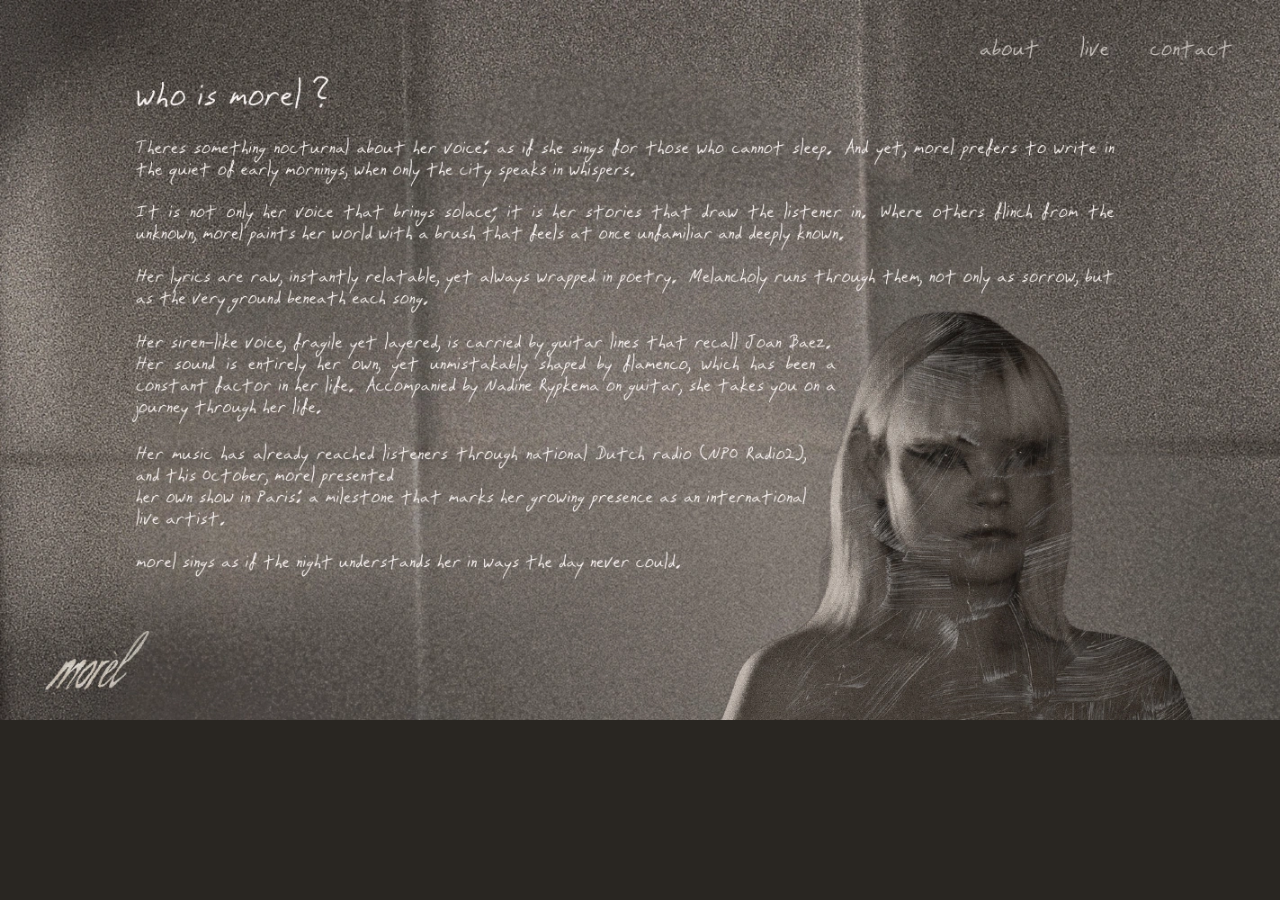
==== about.html @ 786296f8 "Create about.html" ====
<!doctype html>
<html lang="en">
<head>
  <meta charset="utf-8">
  <meta name="viewport" content="width=device-width, initial-scale=1">
  <title>about — morèl</title>
  <link rel="stylesheet" href="style.css">
</head>

<body>

  <main class="page">

    <img
      class="page-image"
      src="assets/page-2.webp"
      alt="Who is morèl?"
    >

    <a class="nav-about" href="about.html" aria-label="About"></a>
    <a class="nav-live" href="live.html" aria-label="Live"></a>
    <a class="nav-contact" href="contact.html" aria-label="Contact"></a>

    <a class="home-logo" href="index.html" aria-label="Home"></a>

  </main>

</body>
</html>
---- style.css ----
* {
  box-sizing: border-box;
}

html {
  scroll-behavior: smooth;
  background: #292622;
}

html,
body {
  margin: 0;
  padding: 0;
}

body {
  overflow-x: hidden;
}


/* PAGINA'S */

.page {
  position: relative;

  width: min(100%, 1423px);

  margin: 0 auto;

  line-height: 0;
}

.page > img {
  display: block;

  width: 100%;
  height: auto;
}


/*
De klikbare vlakken gebruiken percentages.
Daardoor blijven ze op dezelfde plek staan
wanneer de website groter of kleiner wordt.
*/

.page a {
  position: absolute;

  display: block;

  z-index: 10;
}


/* NAVIGATIE RECHTSBOVEN */

.nav-about {
  left: 76.4%;
  top: 4.3%;

  width: 5.5%;
  height: 5%;
}

.nav-live {
  left: 83%;
  top: 4.3%;

  width: 4.1%;
  height: 5%;
}

.nav-contact {
  left: 88.3%;
  top: 4.3%;

  width: 7.8%;
  height: 5%;
}


/* MORÈL LOGO LINKSONDER */

.home-logo {
  left: 3.1%;

  bottom: 5%;

  width: 8.5%;
  height: 9%;
}


/* CONTACT */

.contact-email {
  left: 18%;
  top: 46%;

  width: 9.5%;
  height: 7%;
}


/* MAILING LIST */

.mailing-list {
  left: 60.4%;
  top: 45.8%;

  width: 24%;
  height: 7%;
}


/* FACEBOOK */

.facebook {
  left: 23.1%;
  top: 64%;

  width: 5.2%;
  height: 9%;
}


/* INSTAGRAM */

.instagram {
  left: 29.2%;
  top: 69%;

  width: 5.6%;
  height: 9%;
}


/* TIKTOK */

.tiktok {
  left: 35.5%;
  top: 62.5%;

  width: 5.7%;
  height: 10%;
}


/* TOETSENBORD TOEGANKELIJKHEID */

.page a:focus-visible {
  outline: 2px solid rgba(255, 255, 255, 0.9);

  outline-offset: 2px;
}


/* MOBIEL */

@media (max-width: 700px) {

  .page {
    width: 100%;
  }

}
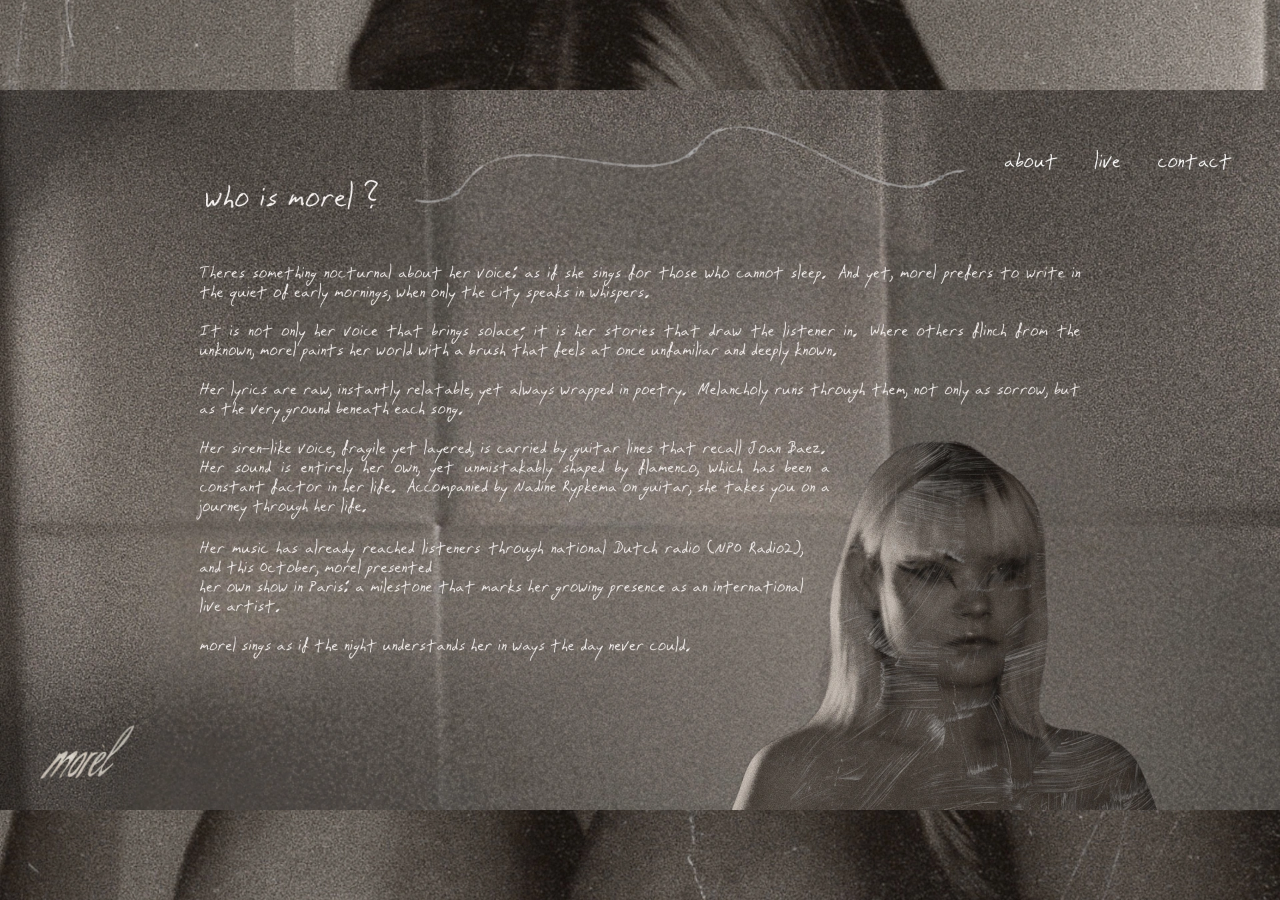
==== commit 10502057: "Update about.html" ====
--- a/about.html
+++ b/about.html
@@ -1,5 +1,6 @@
 <!doctype html>
 <html lang="en">
+
 <head>
   <meta charset="utf-8">
   <meta name="viewport" content="width=device-width, initial-scale=1">
@@ -9,6 +10,12 @@
 
 <body>
 
+  <img
+    class="screen-background"
+    src="assets/background-home.webp"
+    alt=""
+  >
+
   <main class="page">
 
     <img
@@ -17,13 +24,32 @@
       alt="Who is morèl?"
     >
 
-    <a class="nav-about" href="about.html" aria-label="About"></a>
-    <a class="nav-live" href="live.html" aria-label="Live"></a>
-    <a class="nav-contact" href="contact.html" aria-label="Contact"></a>
+    <a
+      class="nav-about"
+      href="about.html"
+      aria-label="About"
+    ></a>
 
-    <a class="home-logo" href="index.html" aria-label="Home"></a>
+    <a
+      class="nav-live"
+      href="live.html"
+      aria-label="Live"
+    ></a>
+
+    <a
+      class="nav-contact"
+      href="contact.html"
+      aria-label="Contact"
+    ></a>
+
+    <a
+      class="home-logo"
+      href="index.html"
+      aria-label="Home"
+    ></a>
 
   </main>
 
 </body>
+
 </html>
--- a/style.css
+++ b/style.css
@@ -2,166 +2,217 @@
   box-sizing: border-box;
 }
 
+
+/* ========================================
+   BASIS
+   ======================================== */
+
 html {
-  scroll-behavior: smooth;
-  background: #292622;
-}
-
-html,
+  margin: 0;
+  padding: 0;
+
+  width: 100%;
+  height: 100%;
+
+  overflow: hidden;
+
+  background: #1b1b19;
+}
+
+
 body {
   margin: 0;
   padding: 0;
-}
-
-body {
-  overflow-x: hidden;
-}
-
-
-/* PAGINA'S */
+
+  width: 100%;
+  height: 100%;
+
+  overflow: hidden;
+
+  position: relative;
+
+  display: flex;
+  justify-content: center;
+  align-items: center;
+
+  background: transparent;
+}
+
+
+/* ========================================
+   SCHERMVULLENDE ACHTERGRONDFOTO
+   ======================================== */
+
+.screen-background {
+  position: fixed;
+
+  top: 0;
+  left: 0;
+
+  width: 100vw;
+  height: 100vh;
+
+  object-fit: cover;
+  object-position: center center;
+
+  display: block;
+
+  z-index: 1;
+}
+
+
+/* ========================================
+   CANVA-PAGINA — EXACT 16:9
+   ======================================== */
 
 .page {
   position: relative;
 
-  width: min(100%, 1423px);
-
-  margin: 0 auto;
-
-  line-height: 0;
-}
-
-.page > img {
+  width: min(100vw, calc(100vh * 16 / 9));
+
+  aspect-ratio: 16 / 9;
+
+  flex-shrink: 0;
+
+  overflow: hidden;
+
+  z-index: 2;
+}
+
+
+/* ECHTE CANVA-AFBEELDING */
+
+.page-image {
+  position: absolute;
+
+  inset: 0;
+
+  width: 100%;
+  height: 100%;
+
   display: block;
 
-  width: 100%;
-  height: auto;
-}
-
-
-/*
-De klikbare vlakken gebruiken percentages.
-Daardoor blijven ze op dezelfde plek staan
-wanneer de website groter of kleiner wordt.
-*/
+  object-fit: contain;
+}
+
+
+/* ========================================
+   ONZICHTBARE KLIKBARE LINKS
+   ======================================== */
 
 .page a {
   position: absolute;
 
   display: block;
 
-  z-index: 10;
-}
-
-
-/* NAVIGATIE RECHTSBOVEN */
+  z-index: 50;
+
+  cursor: pointer;
+}
+
+
+/* ========================================
+   NAVIGATIE RECHTSBOVEN
+   ======================================== */
 
 .nav-about {
-  left: 76.4%;
-  top: 4.3%;
-
-  width: 5.5%;
-  height: 5%;
-}
+  left: 78.2%;
+  top: 7.2%;
+
+  width: 6%;
+  height: 6%;
+}
+
 
 .nav-live {
-  left: 83%;
-  top: 4.3%;
-
-  width: 4.1%;
-  height: 5%;
-}
+  left: 84.5%;
+  top: 7.2%;
+
+  width: 4.5%;
+  height: 6%;
+}
+
 
 .nav-contact {
-  left: 88.3%;
-  top: 4.3%;
-
-  width: 7.8%;
-  height: 5%;
-}
-
-
-/* MORÈL LOGO LINKSONDER */
+  left: 89.2%;
+  top: 7.2%;
+
+  width: 8%;
+  height: 6%;
+}
+
+
+/* ========================================
+   MORÈL LOGO → HOME
+   ======================================== */
 
 .home-logo {
-  left: 3.1%;
-
-  bottom: 5%;
-
-  width: 8.5%;
+  left: 2.5%;
+  bottom: 2%;
+
+  width: 10%;
+  height: 10%;
+}
+
+
+/* ========================================
+   CONTACT PAGINA
+   ======================================== */
+
+.contact-email {
+  left: 14%;
+  top: 47%;
+
+  width: 12%;
+  height: 8%;
+}
+
+
+.mailing-list {
+  left: 63%;
+  top: 44%;
+
+  width: 23%;
   height: 9%;
 }
 
 
-/* CONTACT */
-
-.contact-email {
-  left: 18%;
-  top: 46%;
-
-  width: 9.5%;
-  height: 7%;
-}
-
-
-/* MAILING LIST */
-
-.mailing-list {
-  left: 60.4%;
-  top: 45.8%;
-
-  width: 24%;
-  height: 7%;
-}
-
-
-/* FACEBOOK */
+/* ========================================
+   SOCIAL ICONS
+   ======================================== */
 
 .facebook {
-  left: 23.1%;
-  top: 64%;
-
-  width: 5.2%;
-  height: 9%;
-}
-
-
-/* INSTAGRAM */
+  left: 26%;
+  top: 61%;
+
+  width: 5%;
+  height: 10%;
+}
+
 
 .instagram {
-  left: 29.2%;
-  top: 69%;
-
-  width: 5.6%;
-  height: 9%;
-}
-
-
-/* TIKTOK */
+  left: 31%;
+  top: 68%;
+
+  width: 5%;
+  height: 10%;
+}
+
 
 .tiktok {
-  left: 35.5%;
-  top: 62.5%;
-
-  width: 5.7%;
-  height: 10%;
-}
-
-
-/* TOETSENBORD TOEGANKELIJKHEID */
+  left: 36%;
+  top: 59%;
+
+  width: 6%;
+  height: 11%;
+}
+
+
+/* ========================================
+   TOETSENBORDNAVIGATIE
+   ======================================== */
 
 .page a:focus-visible {
-  outline: 2px solid rgba(255, 255, 255, 0.9);
-
+  outline: 2px solid white;
   outline-offset: 2px;
 }
-
-
-/* MOBIEL */
-
-@media (max-width: 700px) {
-
-  .page {
-    width: 100%;
-  }
-
-}
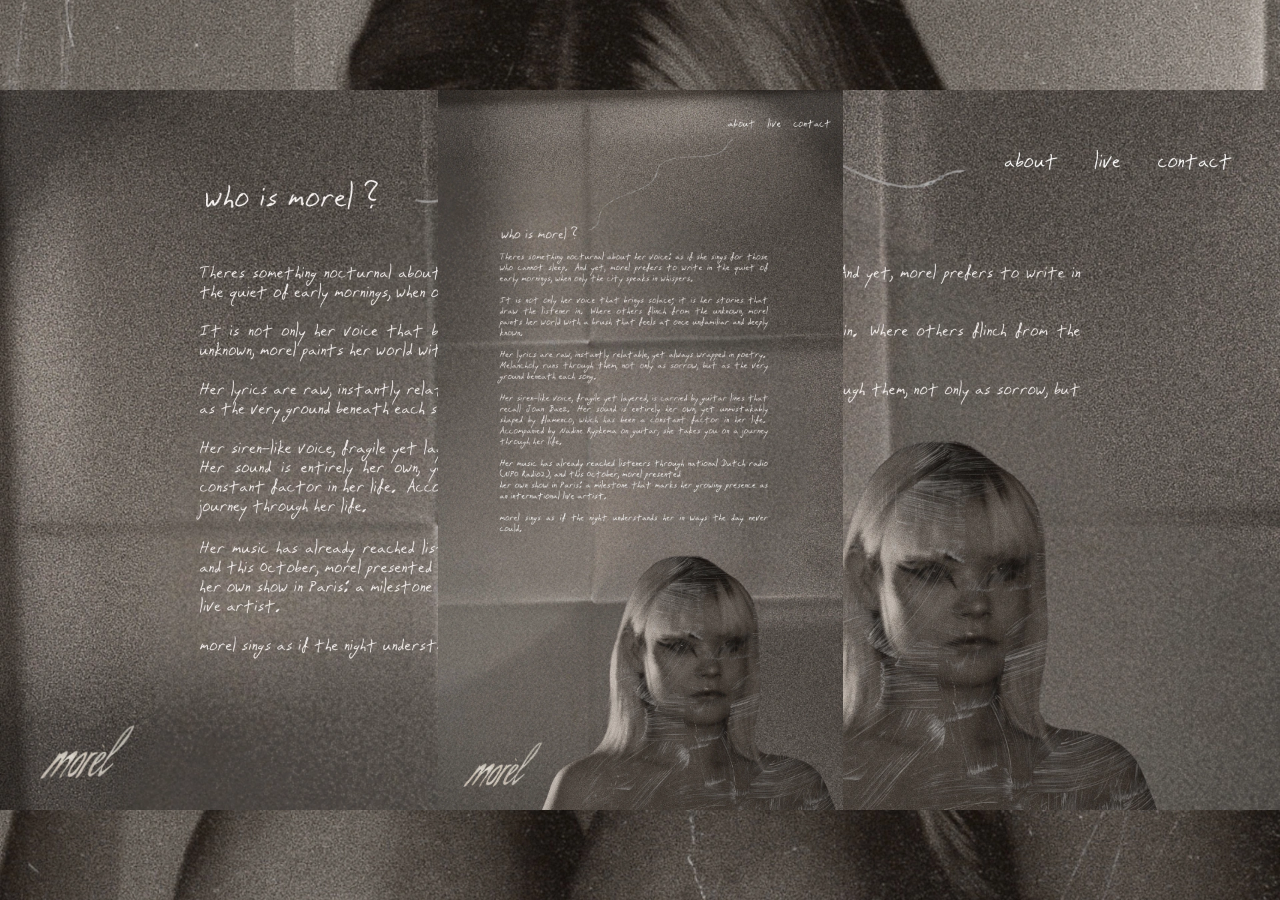
==== commit aa7d7712: "Update about.html" ====
--- a/about.html
+++ b/about.html
@@ -19,34 +19,22 @@
   <main class="page">
 
     <img
-      class="page-image"
+      class="page-image desktop-image"
       src="assets/page-2.webp"
       alt="Who is morèl?"
     >
 
-    <a
-      class="nav-about"
-      href="about.html"
-      aria-label="About"
-    ></a>
+    <img
+      class="page-image mobile-image"
+      src="assets/mobile-2.webp"
+      alt="Who is morèl?"
+    >
 
-    <a
-      class="nav-live"
-      href="live.html"
-      aria-label="Live"
-    ></a>
+    <a class="nav-about" href="about.html" aria-label="About"></a>
+    <a class="nav-live" href="live.html" aria-label="Live"></a>
+    <a class="nav-contact" href="contact.html" aria-label="Contact"></a>
 
-    <a
-      class="nav-contact"
-      href="contact.html"
-      aria-label="Contact"
-    ></a>
-
-    <a
-      class="home-logo"
-      href="index.html"
-      aria-label="Home"
-    ></a>
+    <a class="home-logo" href="index.html" aria-label="Home"></a>
 
   </main>
 
